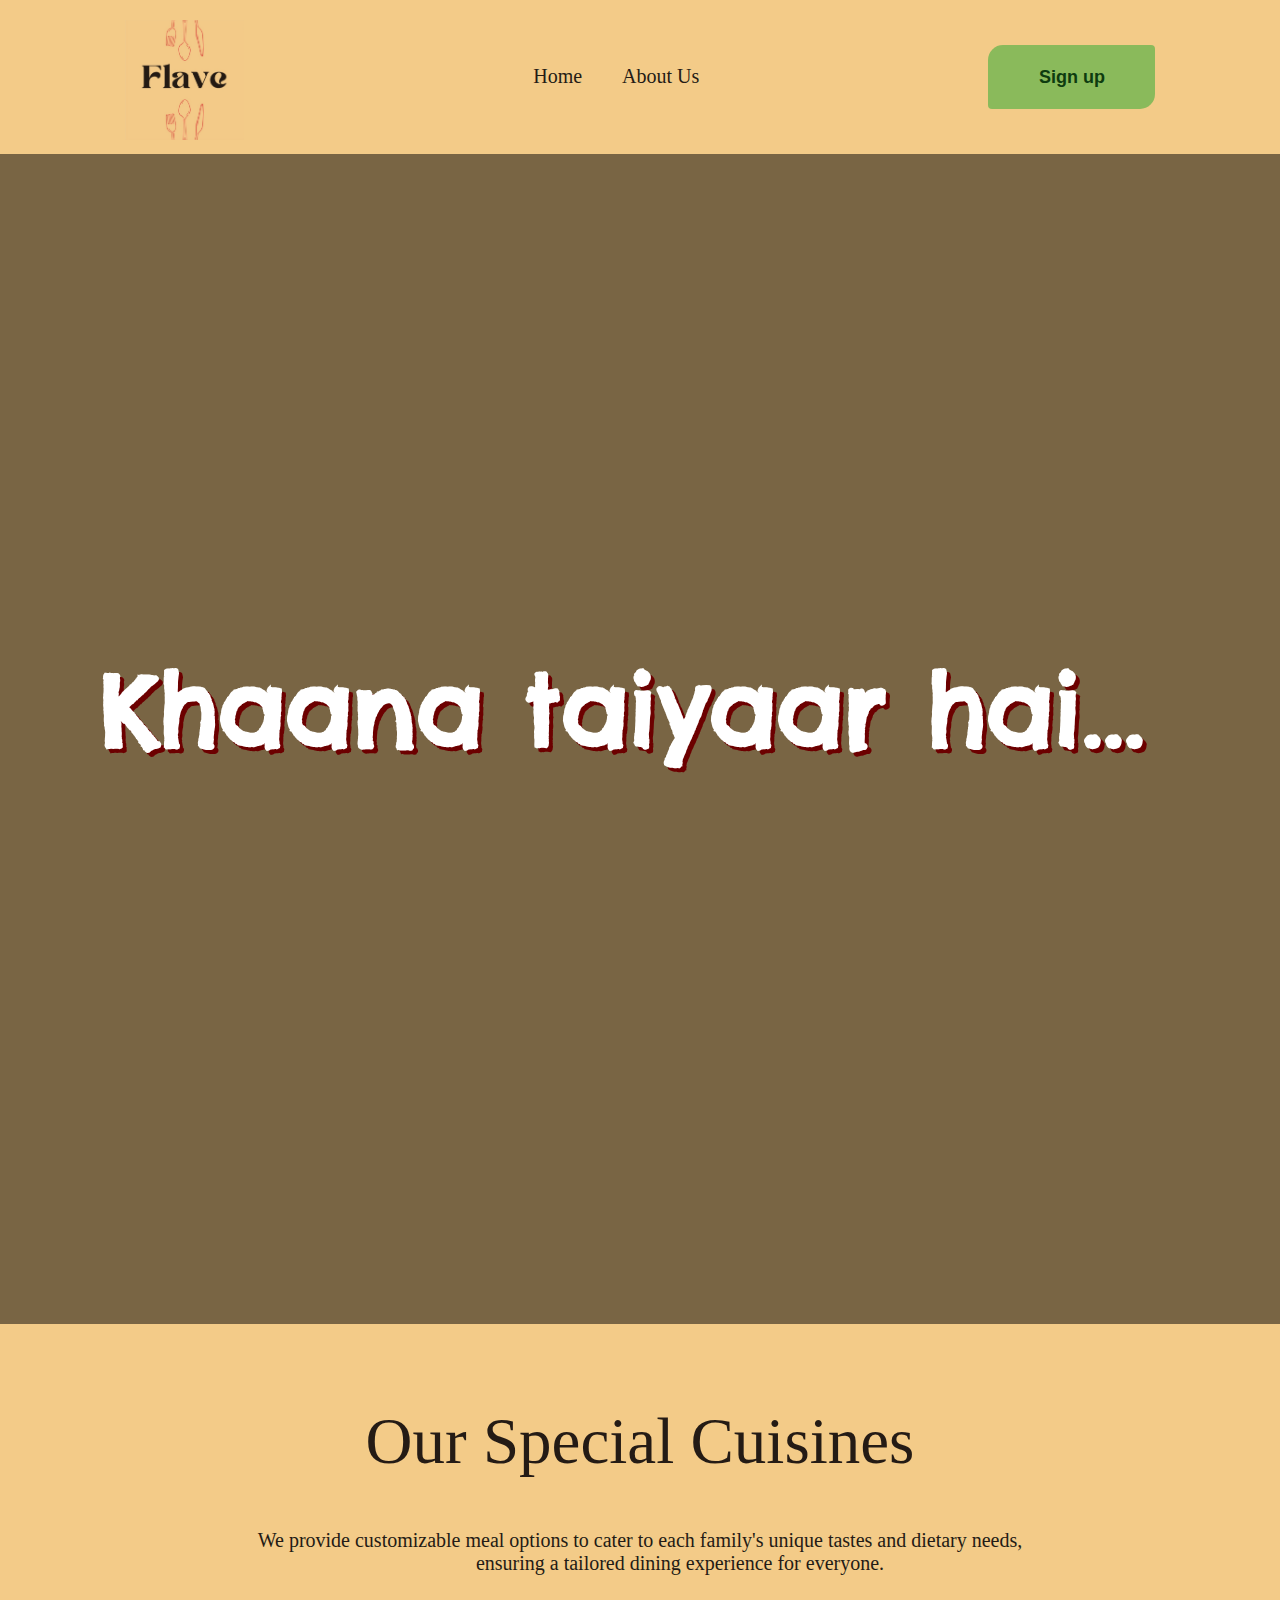
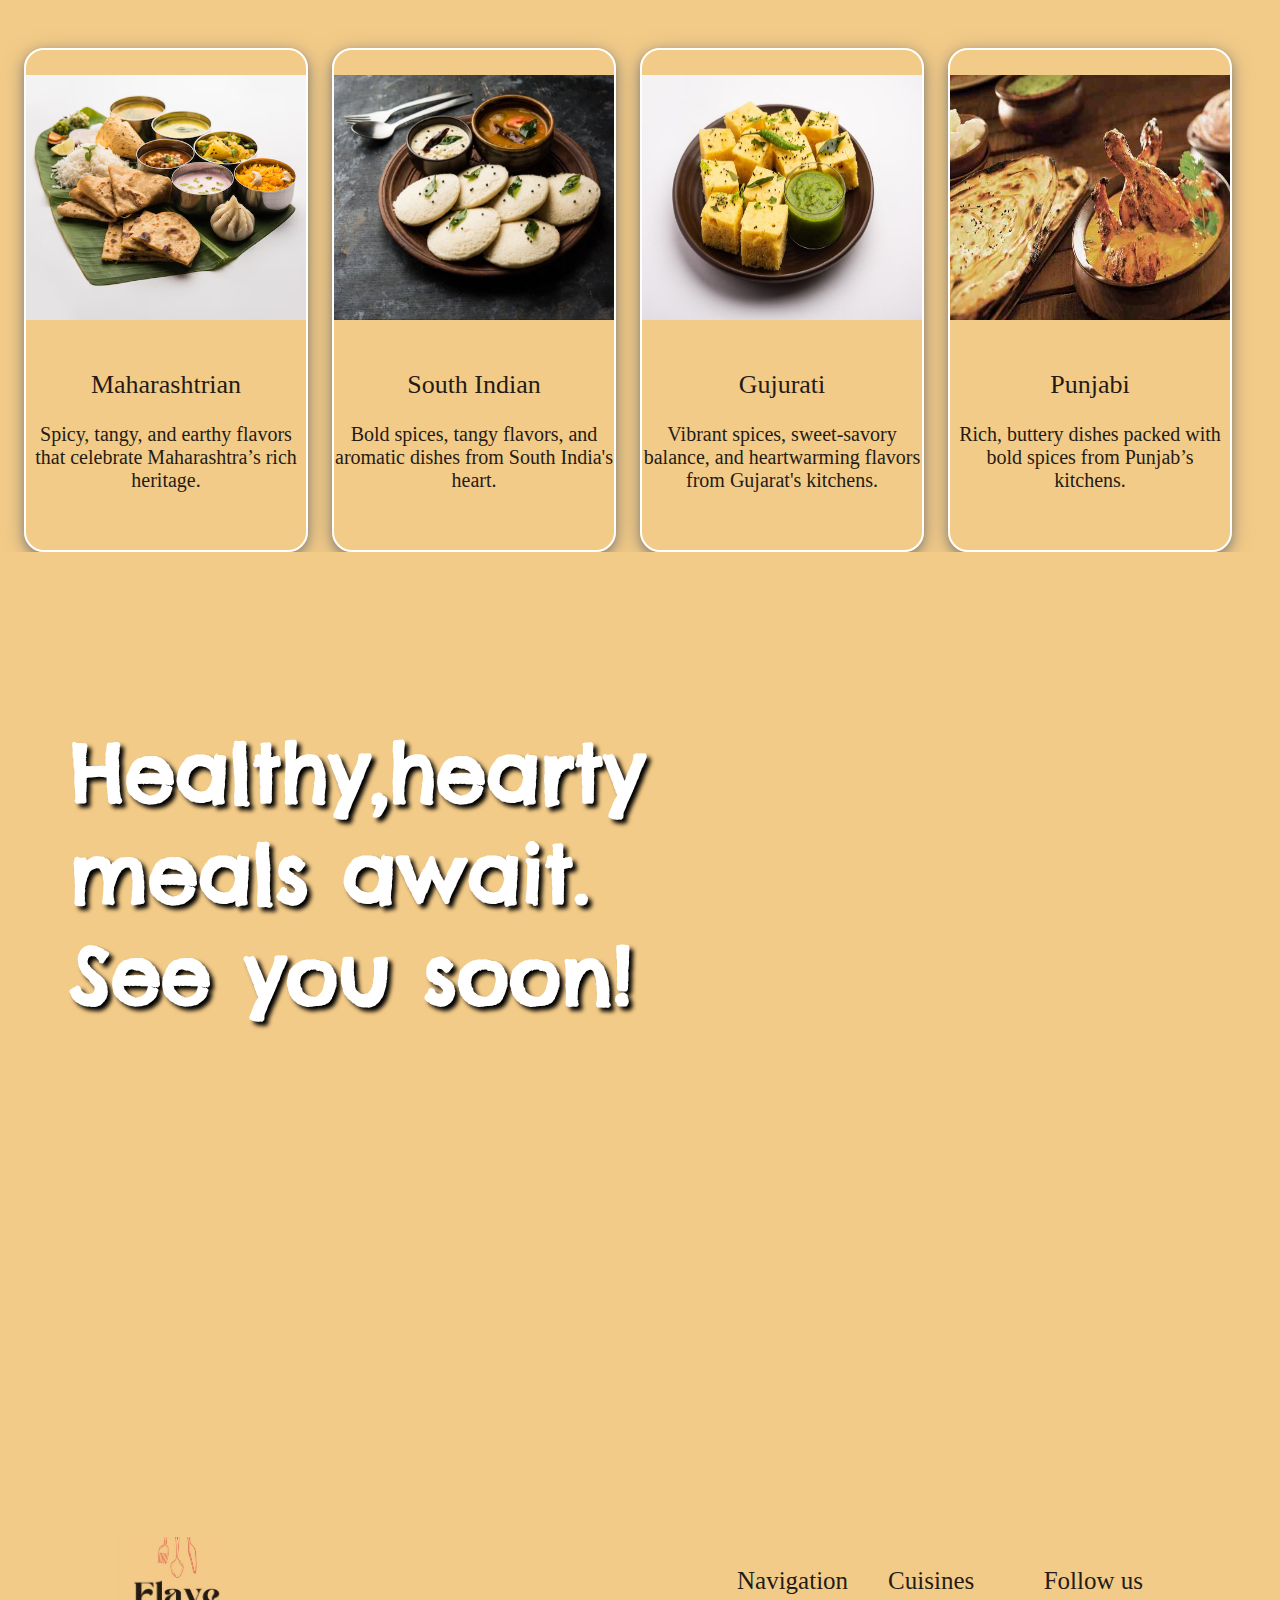
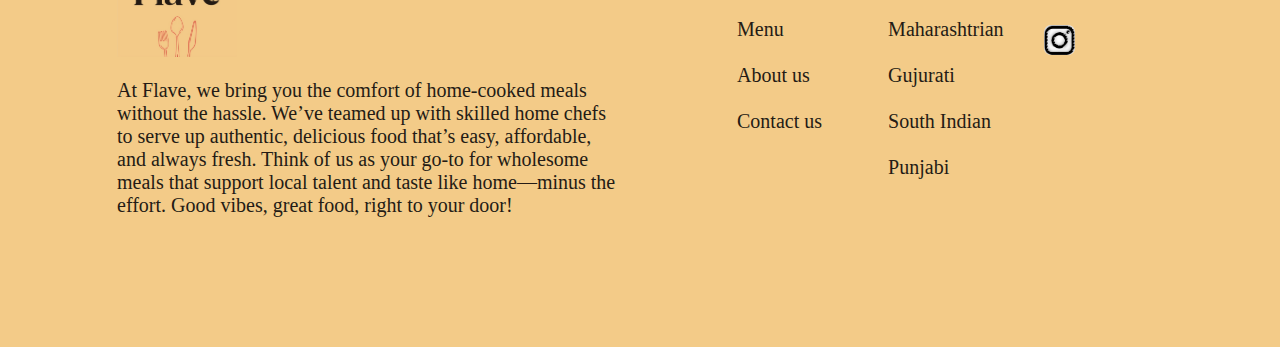
==== index.html @ 3170d635 "Add files via upload" ====
<!DOCTYPE html>
<html lang="en">

<head>
    <meta charset="UTF-8">
    <meta name="viewport" content="width=device-width, initial-scale=1.0">
    <title>Flave</title>

    <!-- Css Files -->
    <link rel="stylesheet" href="/style/navbar.css">
    <link rel="stylesheet" href="/style/common.css">
    <link rel="stylesheet" href="/style/intro.css">
    <link rel="stylesheet" href="/style/dishes.css">
    <link rel="stylesheet" href="/style/end.css">


    <!-- Fonts -->
    <link rel="preconnect" href="https://fonts.googleapis.com">
    <link rel="preconnect" href="https://fonts.gstatic.com" crossorigin>
    <link href="https://fonts.googleapis.com/css2?family=Unlock&display=swap" rel="stylesheet">
    <link href="https://fonts.googleapis.com/css2?family=Pacifico&family=Satisfy&display=swap" rel="stylesheet">
    <link href="https://fonts.googleapis.com/css2?family=Chelsea+Market&family=Pacifico&family=Satisfy&display=swap"
        rel="stylesheet">
    <link
        href="https://fonts.googleapis.com/css2?family=Poppins:ital,wght@0,100;0,200;0,300;0,400;0,500;0,600;0,700;0,800;0,900;1,100;1,200;1,300;1,400;1,500;1,600;1,700;1,800;1,900&display=swap"
        rel="stylesheet">
    <link href="https://fonts.googleapis.com/css2?family=Pacifico&display=swap" rel="stylesheet">
</head>

<body>


    <!-- NAvigation bar -->
    <header>
        <nav>
            <ul class="d-flex">
                <div class="nav-resto">
                    <span>
                        <img src="images/logo.jpg">
                    </span>
                </div>
                <div class="nav d-flex light-text">
                    <li><a href="index.html" target="">Home</a></li>
                    <li><a href="About.html" target="_blank">About Us</a></li>
                </div>
                <div class="book btn-text"> <button>Sign up</button></div>
            </ul>
        </nav>
    </header>

    <!-- INtro page -->
    <div class="intro d-flex">
        <div class="i-text">
            <p>Khaana taiyaar hai...</p>
        </div>
    </div>

    <!-- Dishes Box -->
    <div class="dishes">

        <!-- text1 -->
        <div class="text1">Our Special Cuisines
        </div>

        <!-- text2 -->
        <div class="text2">
            <pre class="light-text">We provide customizable meal options to cater to each family's unique tastes and dietary needs,
                ensuring a tailored dining experience for everyone.
            </pre>
        </div>

        <!-- dish1 -->
        <div id="dish1" class="dish light-text">
            <img src="images/1.png" alt="Lumpia with Suace">
            <p> Maharashtrian</p>
            <br>Spicy, tangy, and earthy flavors that celebrate Maharashtra’s rich heritage.
        </div>


        <!-- dish2 -->
        <div id="dish2" class="dish light-text"><img src="images/2.png" alt="Fish and Veggie">
            <p>South Indian</p>
            <br>Bold spices, tangy flavors, and aromatic dishes from South India's heart.
        </div>


        <!-- dish3 -->
        <div id="dish3" class="dish light-text"><img src="images/3.png" alt="Tofu Chili">
            <p>Gujurati</p>
            <br>Vibrant spices, sweet-savory balance, and heartwarming flavors from Gujarat's kitchens.
        </div>


        <!-- dish4 -->
        <div id="dish4" class="dish light-text"><img src="images/4.png" alt="Egg and Cocumber">
            <p>Punjabi</p>
            <br>Rich, buttery dishes packed with bold spices from Punjab’s kitchens.
        </div>
    </div>


    <!-- Onother intro -->
    <div class="extro">
        <div class="e-text">
            <p>Healthy,hearty</p>
            <p>meals await.</p>
            <p>See you soon!</p>
        </div>
    </div>

    <!-- ENd -->
    <div class="end d-flex">
        <div class="end-resto d-flex">

            <!-- RESTO DESCRIPTION -->
            <div class="end-des d-flex ">
                <p><img src="images/logo.jpg"></p>
                <span class="light-text">
                    At Flave, we bring you the comfort of home-cooked meals without the hassle.
                    We’ve teamed up with skilled home chefs to serve up authentic, delicious food that’s easy,
                    affordable, and always fresh.
                    Think of us as your go-to for wholesome meals that support local talent and taste like home—minus
                    the effort.
                    Good vibes, great food, right to your door!
                </span>
            </div>
        </div>

        <div class="e-rest d-flex">

            <!-- NAVIGATION -->
            <div class="end-navdish">
                <p>Navigation</p>
                <ul class="light-text">
                    <li>Menu</li>
                    <li>About us</li>
                    <li>Contact us</li>
                </ul>
            </div>

            <!-- DISHES -->
            <div class="end-navdish">
                <p>Cuisines</p>
                <ul class="light-text">
                    <li>Maharashtrian</li>
                    <li>Gujurati</li>
                    <li>South Indian</li>
                    <li>Punjabi</li>
                </ul>
            </div>
            <div class="end-follow">
                <p>Follow us </p>
                <img src="images/insta.png" alt="Instagram">
            </div>
        </div>
    </div>



</body>

</html>
---- style/navbar.css ----
/* General list styling */


nav ul {
    justify-content: space-around;
    background-color: #F3CB88;
    font-family: Inter;
}

nav ul li {
    list-style: none;
}


/* image */
.nav-resto img {
    margin-top: 20px;
    height: 120px;
    /* position: relative;
    top: 4px; */
    /* background-color: white; */
}

/* Restaurant text */
.nav-resto {
    /* margin: 15px 0px 0px 60px; */
    /* padding: 35px; */
    /* color: beige; */
    color: #241B15;

    font-weight: 500;
    font-size: 30px;
    font-family: Ga Maamli;
    background: transparent;

}

/* other pages (home..) */
.nav {
    padding: 20px;
    margin: 45px 0px;
    background: transparent;
}

.nav li {
    padding: 0px 20px;
    /* color: beige; */
    color: #241B15;

    background: transparent;


}

.nav li a {
    text-decoration: none;
    /* color: beige; */
    color: #241B15;
    background: transparent;
}

.nav li img {
    height: 40px;
}

.nav li:hover {
    text-decoration: underline;
    font-weight: bolder;
}

/* BUTTON  */
.book {
    background: transparent;
}

.book button {
    margin: 45px 0px;
    height: 64px;
    width: 167px;
    border-radius: 15px 4px;
    background-color: #8aba5b;
    color: rgb(14, 60, 15);
    font-weight: bolder;
    font-size: 18px;
    border: 0px;
}

/* Menu Button */
.menu {
    width: 10px;
    height: 50px;
}


/************************ MEDIA QUERIES ******************************/

@media only screen and (max-width:1000px) {
    .nav-resto {
        margin: 15px 0px 0px 0px;
        padding: 25px;
    }
}

@media only screen and (max-width:800px) {
    .nav-resto {
        margin: 15px 0px 0px 0px;
        padding: 25px 0px;
    }

    .nav {
        padding: 20px 0px;
        margin: 45px 0px;
        font-size: 15px;

    }

    .nav li {
        padding: 0px 10px;
        color: #101A24;
    }

    .book button {
        font-size: 16px;
        margin: 45px 0px;
        height: 50px;
        width: 120px;

    }
}

@media only screen and (max-width:580px) {
    nav ul {
        flex-direction: column;
        align-items: center;
    }

    .nav-resto {
        margin: 5px 0px 0px 0px;
        padding: 0px 0px;
    }

    .nav {
        padding: 20px 0px;
        margin: 15px 0px;
    }

    .book button {
        margin: 0;
    }
}
---- style/common.css ----
* {
    margin: 0;
    padding: 0;
    /* background-color: #C1D5C4; */
    background-color: #F3CB88;
    /* background-color: #0b100b; */
}

.book-button {
    width: 167px;
    height: 54px;
    background-color: #8aba5b;
    color: #241B15;
    border-radius: 20px 5px;
    font-size: 17px;
    position: relative;
    z-index: 1;
    font-family: David Libre;
    border: 0px;
    font-weight: 600;
}

.menu-button {
    width: 120px;
    height: 54px;
    background-color: #101A24;
    color: white;
    border-radius: 20px 5px;
    font-size: 17px;
    position: relative;
    z-index: 1;
}

.d-flex {
    display: flex;
}

.light-text {
    font-size: 20px;
    font-family: Inter;
    color: #241B15;
    background: none;
}

/* WORKING HOURS */
.hours {
    flex-direction: column;
}

.hours span {
    width: 130px
}

.blur {
    opacity: 15%;
}
---- style/intro.css ----
.intro {
    height: 130vh;
    max-width: 100vw;
    background: rgba(0, 0, 0, 0.5) url('./images/dish1.jpg') no-repeat center center / cover;
    overflow: hidden;
    font-size: 100px;
    position: relative;
}

.i-text {
    align-self: center;
    margin-left: 100px;
    margin-bottom: 60px;
    color: white;
    position: absolute;
    background: transparent;
    font-family: Chelsea Market;
    font-weight: 600;
    text-shadow: 4px 4px 0px rgb(108, 0, 0);
}

.i-text p {
    background: transparent;

}


.extro {
    margin-top: 70px;
    height: 90vh;
    max-width: 100vw;
    background: url('./images/image.png') no-repeat center center / cover;

    overflow: hidden;
    font-size: 80px;
    position: relative;
}

.e-text {
    margin-top: 100px;
    margin-left: 70px;
    color: rgb(255, 255, 255);
    position: absolute;
    font-family: Chelsea Market;
    font-weight: 600;
    text-shadow: 4px 4px 4px rgb(0, 0, 0);
    background: transparent;
}

.e-text p {
    background: transparent;
}
---- style/dishes.css ----
/* Entire Dishes container */
.dishes {
    display: grid;
    grid-template-columns: auto auto auto auto;
    justify-content: space-evenly;
    position: relative;
    z-index: 1;
    max-width: 100%;
    overflow: hidden;
    margin-top: 80px;
    /* color: beige; */
    color: #241B15;

}



/* TWO HEADERS  */
.text1 {
    margin-bottom: 50px;
    width: 100%;
    grid-column: 1/span 5;
    text-align: center;
    font-size: 65px;
}

.text1 img {
    position: relative;
    top: 125px;
    left: 30px;
}

.text2 {
    width: 100%;
    grid-column: 1/span 5;
    text-align: center;
    margin-bottom: 50px;
}

/* DISH DIV STYLING */
.dish {
    border: 2px solid #ffffff;
    justify-content: space-evenly;
    width: 280px;
    height: 500px;
    border-radius: 20px;
    /* color: rgba(245, 245, 245, 0.83); */
    color: #241B15;

    text-align: center;
    box-shadow: 0 4px 8px 0 rgba(113, 113, 113, 0.573), 0 4px 20px 0 rgba(113, 113, 113, 0.573);
}

/* DISH IMAGE STYLING  */
.dish img {
    width: 280px;
    height: 245px;
    margin: 25px auto;
}

/* DISH NAME */
.dish p {
    margin: 20px 0px auto;
    font-size: 26px;
    /* color: rgb(245, 222, 179); */
    color: #241B15;

}

/************************ MEDIA QUERIES ******************************/
@media only screen and (max-width:1100px) {

    /* Entire Dishes container */
    .dishes {
        display: grid;
        grid-template-columns: auto auto auto auto auto;

    }

    /* TWO HEADERS  */
    .text1 {
        font-size: 65px;
    }

    /* DISH DIV STYLING */
    .dish {
        width: 240px;
        height: 423px;
    }

    #dish1 {
        grid-column: 1/span 2;
        position: relative;
        left: 50px;
    }

    #dish2 {
        grid-column: 4/span 2;
        position: relative;
        right: 50px;
    }

    #dish3 {
        grid-column: 1/span 2;
        position: relative;
        left: 50px;
    }

    #dish4 {
        grid-column: 4/span 2;
        position: relative;
        right: 50px;
    }
}

/************************ MEDIA QUERIES ******************************/

@media only screen and (max-width:600px) {

    /* Entire Dishes container */
    .dishes {
        display: grid;
        grid-template-columns: auto auto auto auto auto auto auto;

    }

    /* TWO HEADERS  */
    .text1 {
        font-size: 40px;
        width: 80%;
        text-align: right;

    }

    .text1 img {
        height: 130px;
    }

    .text2 pre {
        width: 90%;
    }

    /* DISH DIV STYLING */
    .dish {
        width: 240px;
        height: 423px;
    }

    #dish1 {
        grid-column: 2/span 3;
    }

    #dish2 {
        position: relative;
        right: 75px;
    }

    #dish3 {
        grid-column: 2/span 3;

    }

    #dish4 {
        position: relative;
        right: 75px;
    }
}
---- style/end.css ----
.end {
    height: 40%;
    margin: 100px 0px;
    justify-content: center;
    max-width: 100%;
    overflow: hidden;
}

/* BLOCK CONTAINING (restaurant,opening hours) */
.end-resto {
    flex-direction: column;
    margin-right: 100px;
    max-width: 100%;
    overflow: hidden;
}



/* LOGO */
.end-des p img {
    position: relative;
    top: 5px;
    height: 120px;
    margin-right: 10px;
}

/* THE LINE RESTAURANT */
.end-des p {
    font-size: 30px;
    font-weight: bolder;
    margin-bottom: 15px;

}

/* RESTAURANT DESCRIPTION   */
.end-des {
    width: 500px;
    flex-direction: column;
    margin-bottom: 30px;
}


/* THE LINE "OPENING HOURS"  */
.end-resto p {
    font-weight: bold;
    font-size: 30px;
    margin-bottom: 20px;
    /* color: whitesmoke; */
    color: #241B15;
    font-family: Ga Maamli;
}

/* HOURS */
.hours {
    flex-direction: row;
}

.hours pre {
    margin: 20px 35px 20px 0px;
}

/* NAVIGATION DISHES AND FOLLOW */
.end-navdish,
.end-follow p {
    font-family: Inter;
    font-size: 25px;
    margin: 35px 20px 0px;
    /* color: beige; */
    color: #241B15;
}


.end-navdish ul li {
    list-style: none;
    margin: 23px 0px;
}

/* FOLLOW IMAGES */
.end-follow img {
    margin: 30px 20px;
    height: 30px;
    border-radius: 7px;
}


/*****************MEDIA QUERIES***************/
@media only screen and (max-width:800px) {
    .end {
        flex-direction: column;
        align-items: center;
    }

    /* THE LINE "OPENING HOURS"  */
    .end-resto {
        margin: 0;
    }
}

@media only screen and (max-width:600px) {

    /* THE LINE "OPENING HOURS"  */
    .end-resto p {
        text-align: center;
    }

    /* HOURS */
    .hours {
        flex-direction: column;
        align-items: center;

    }

    .hours pre {
        margin: 20px 0px 20px 0px;
    }
}
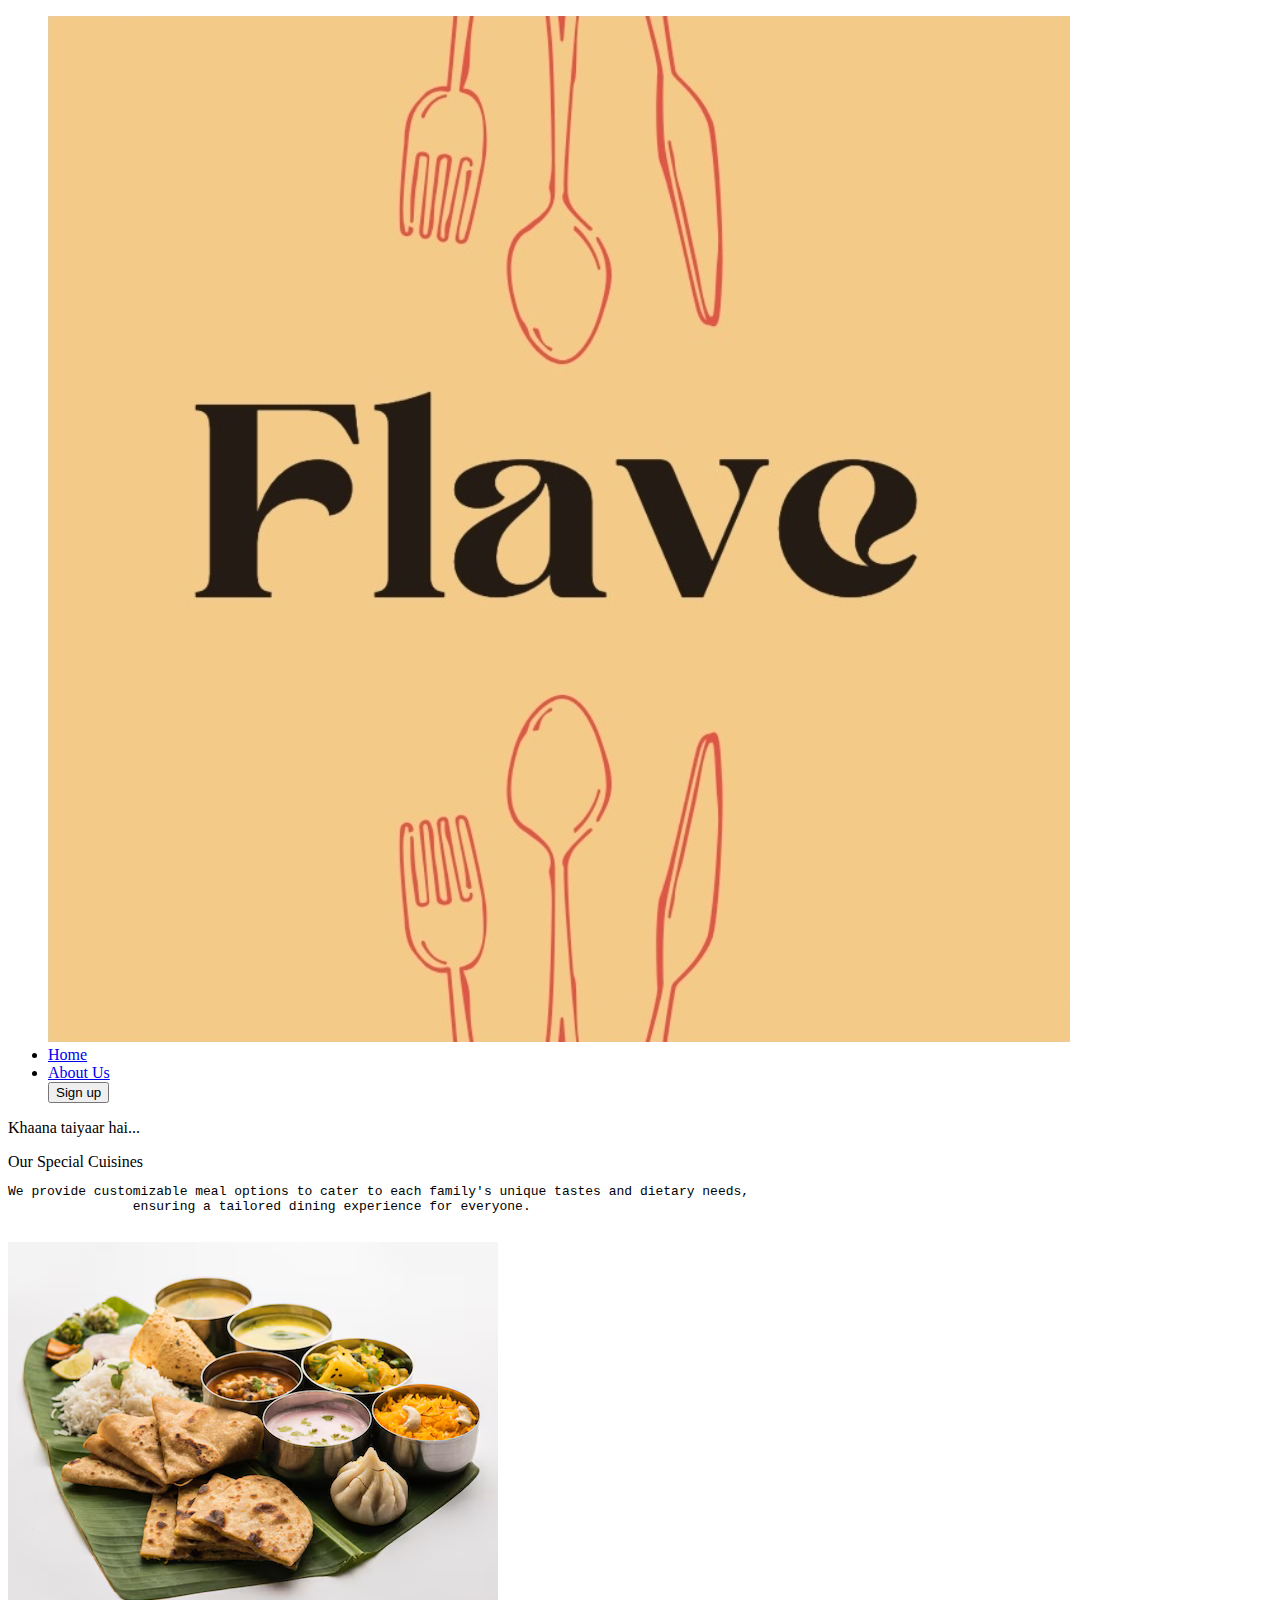
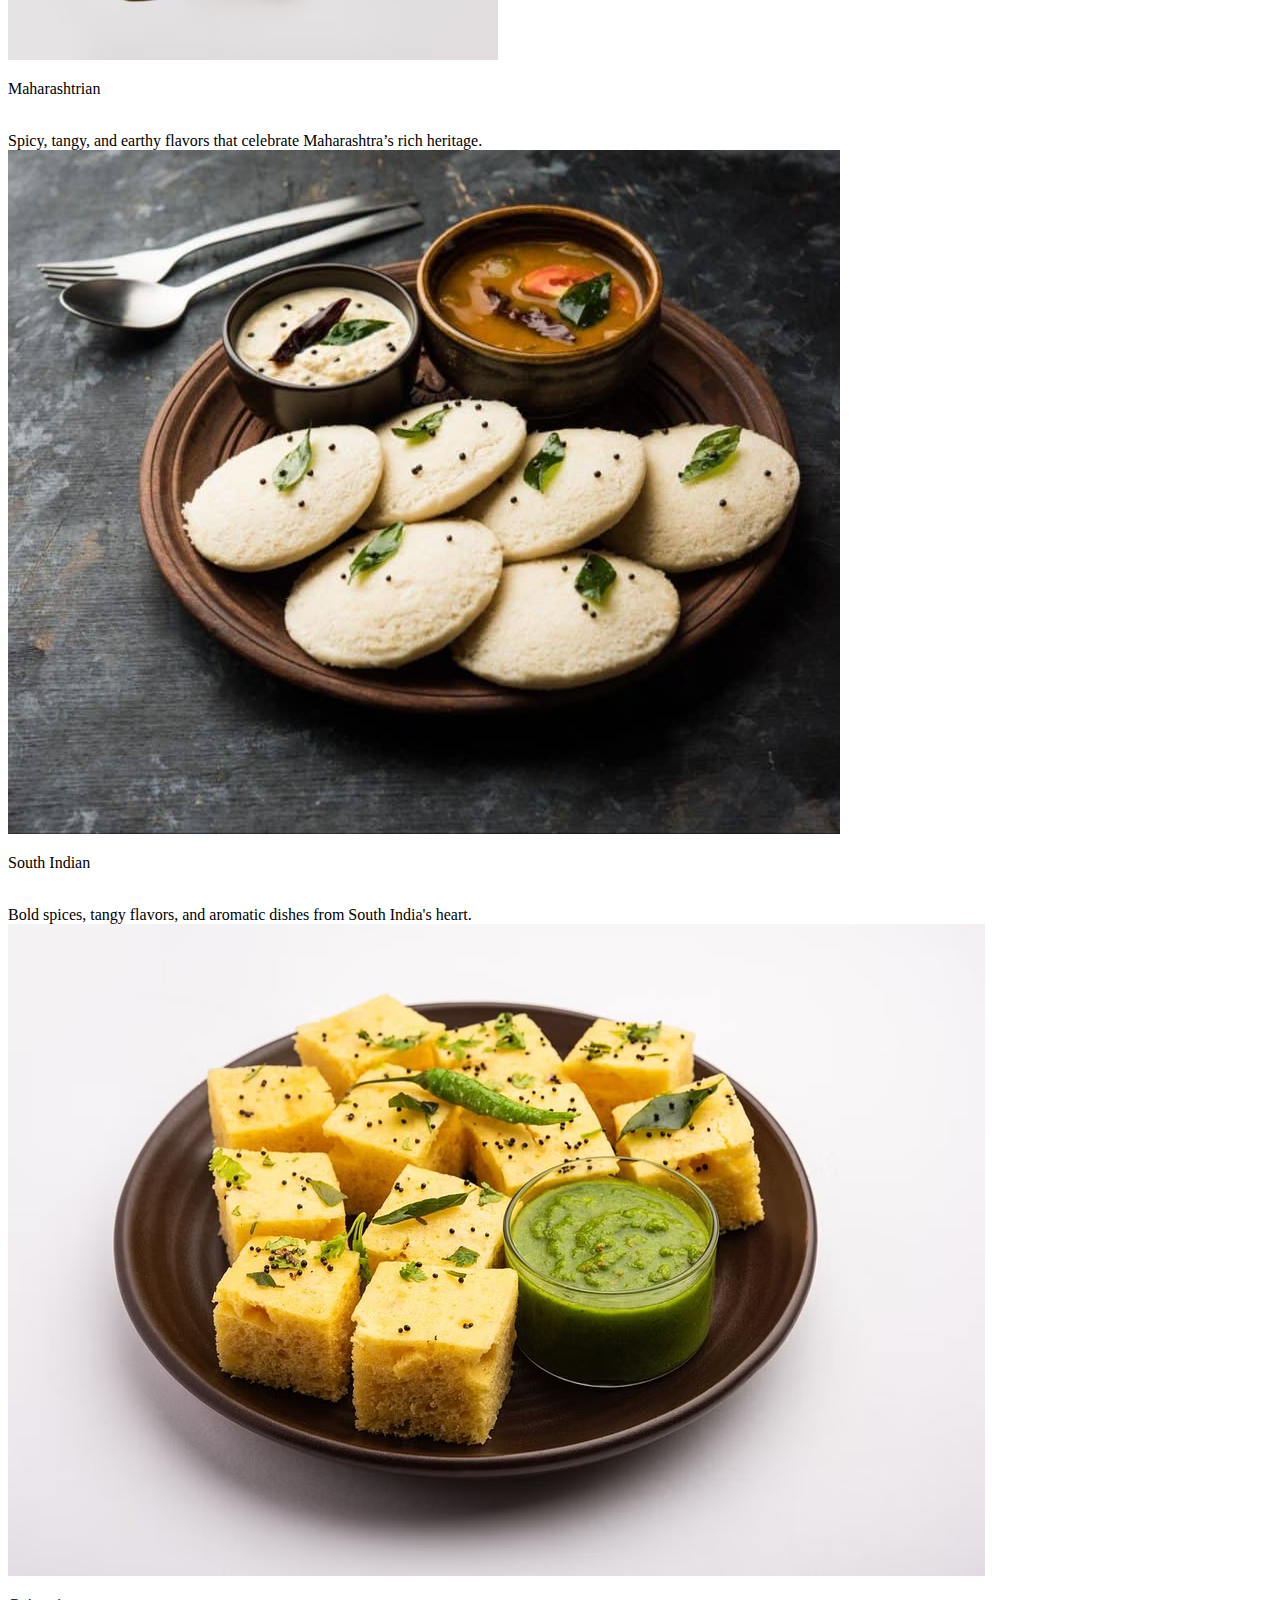
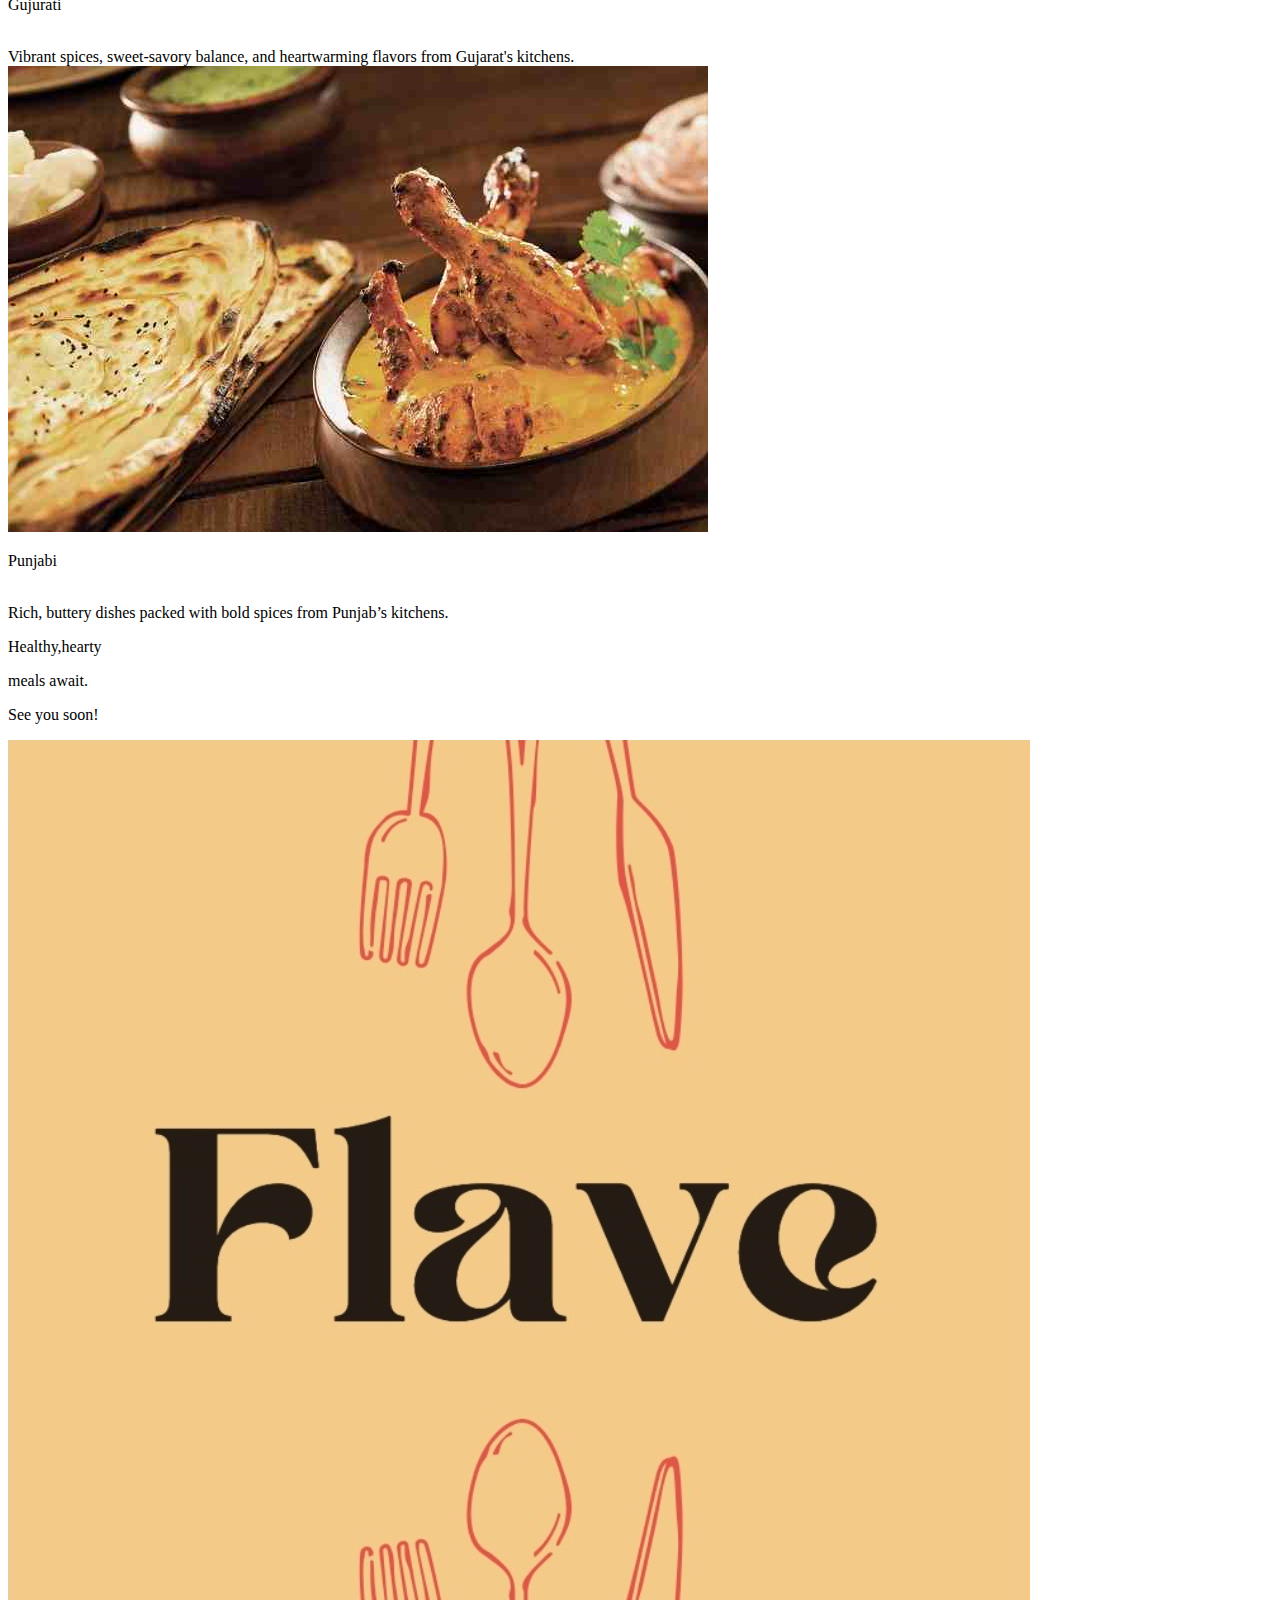
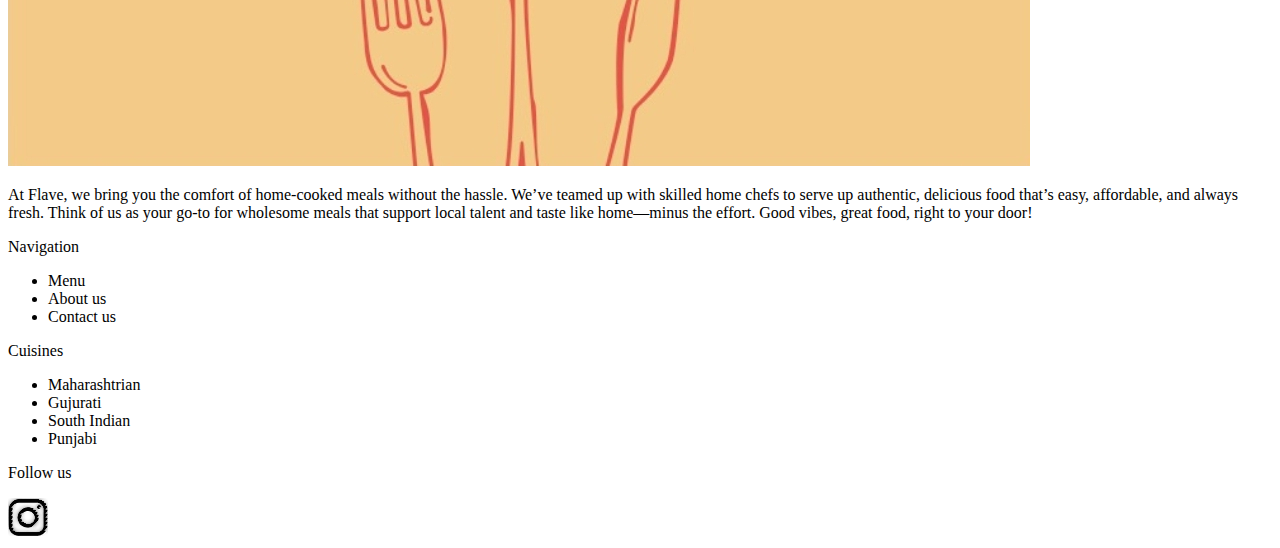
==== commit 07ac3c42: "Update index.html" ====
--- a/index.html
+++ b/index.html
@@ -7,11 +7,11 @@
     <title>Flave</title>
 
     <!-- Css Files -->
-    <link rel="stylesheet" href="/style/navbar.css">
-    <link rel="stylesheet" href="/style/common.css">
-    <link rel="stylesheet" href="/style/intro.css">
-    <link rel="stylesheet" href="/style/dishes.css">
-    <link rel="stylesheet" href="/style/end.css">
+    <link rel="stylesheet" href=".style/navbar.css">
+    <link rel="stylesheet" href=".style/common.css">
+    <link rel="stylesheet" href=".style/intro.css">
+    <link rel="stylesheet" href=".style/dishes.css">
+    <link rel="stylesheet" href=".style/end.css">
 
 
     <!-- Fonts -->
@@ -159,4 +159,4 @@
 
 </body>
 
-</html>+</html>
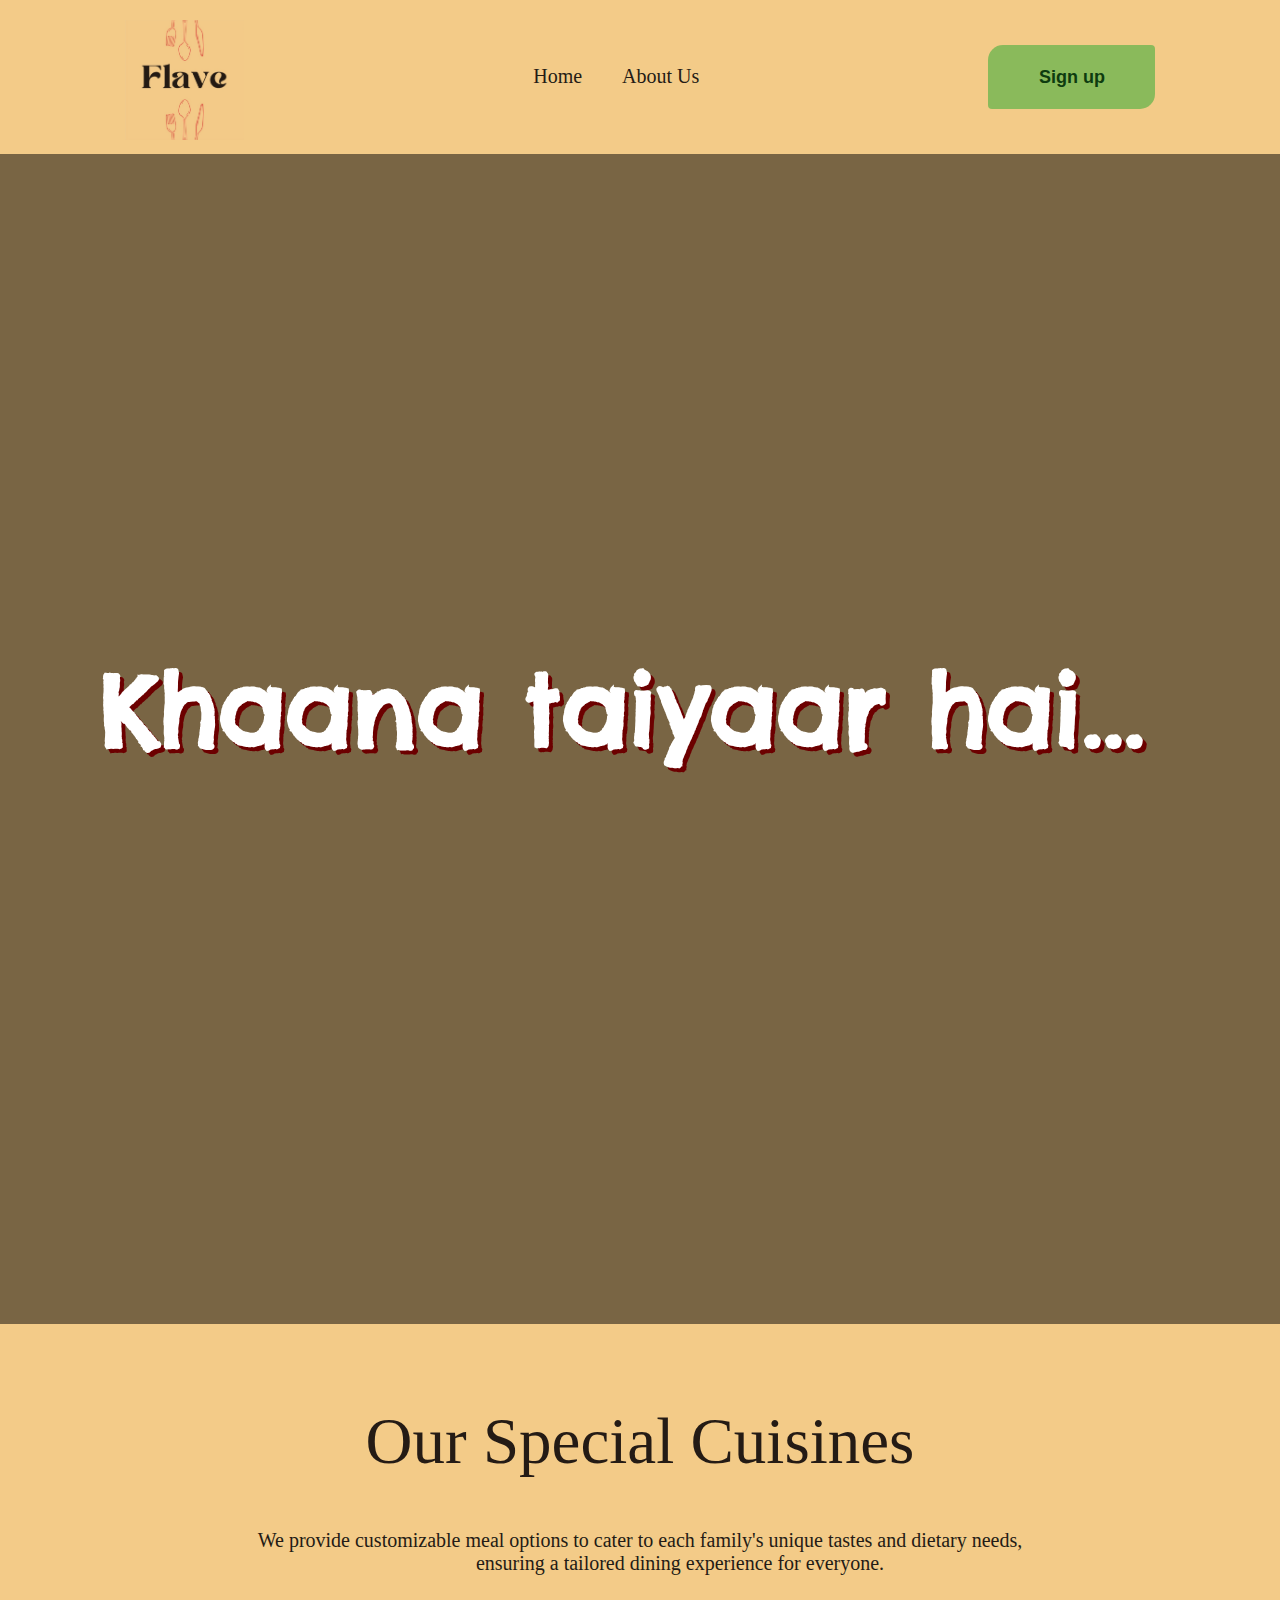
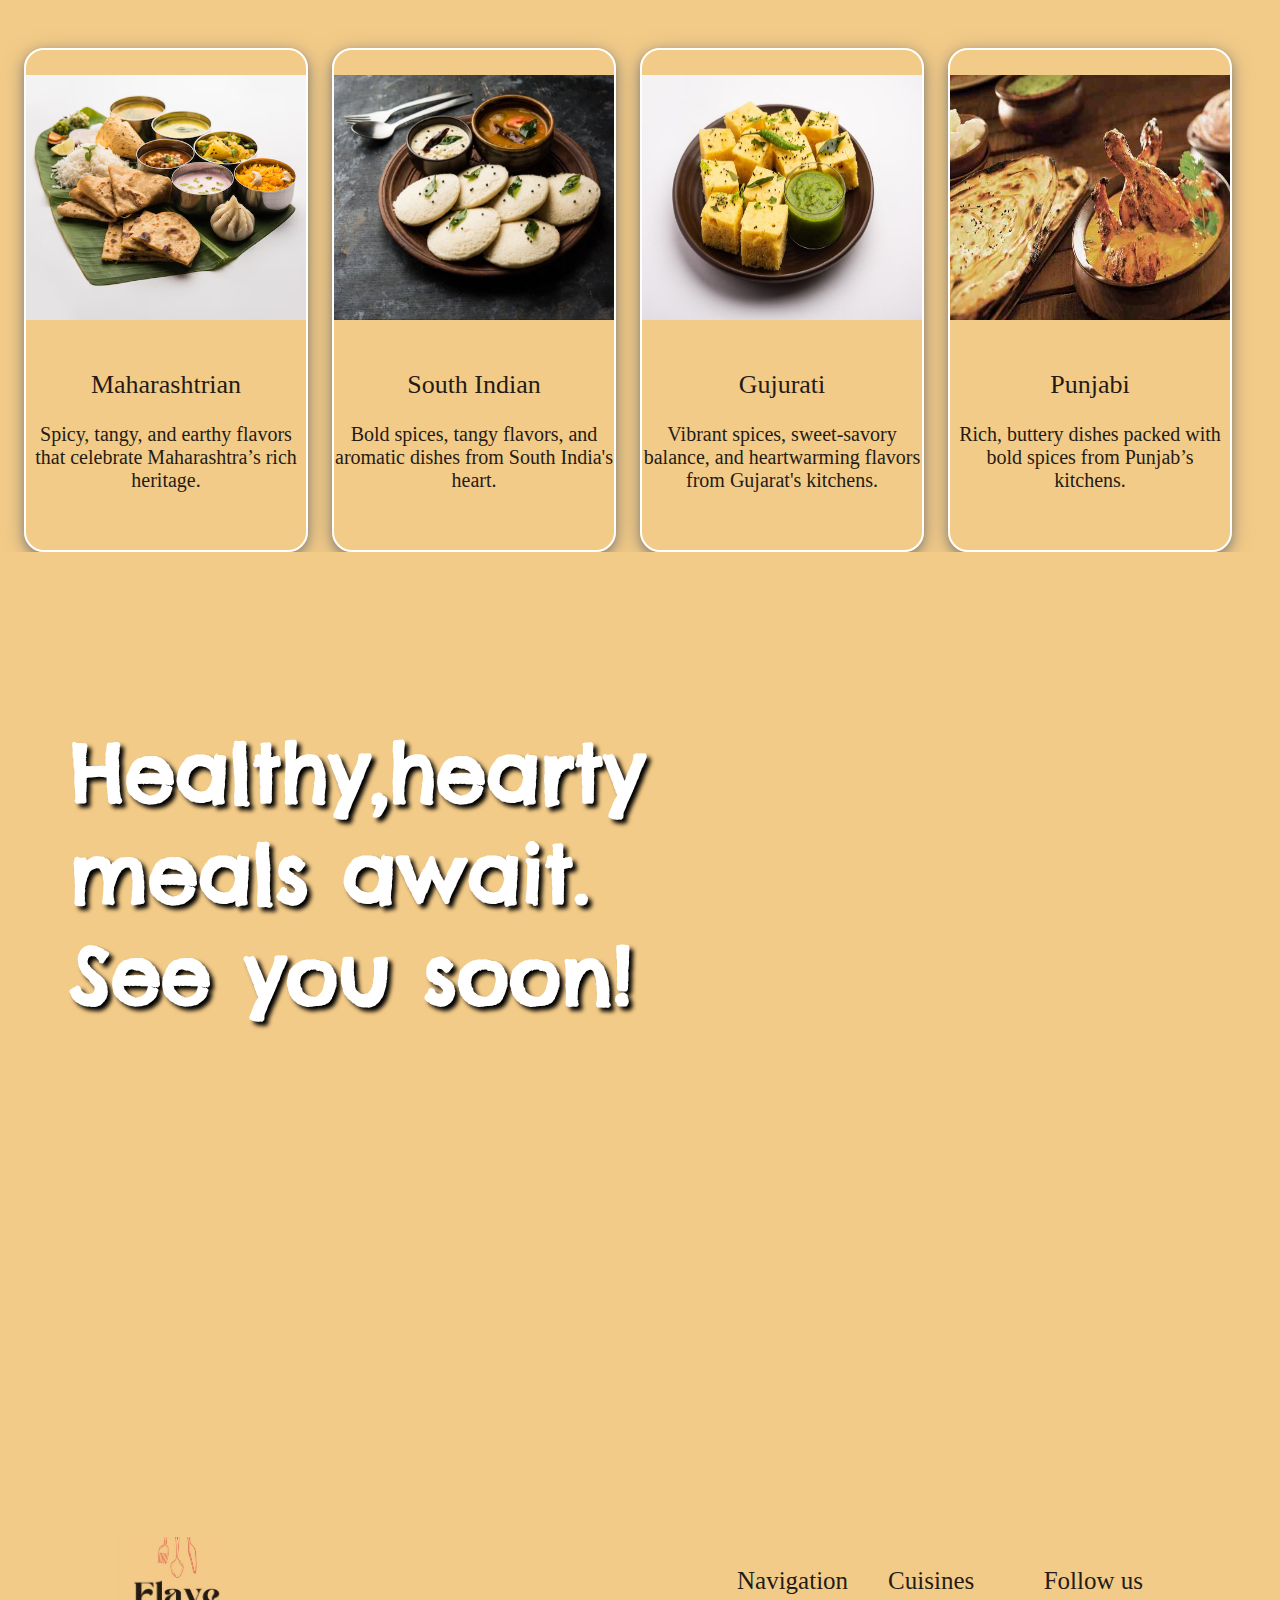
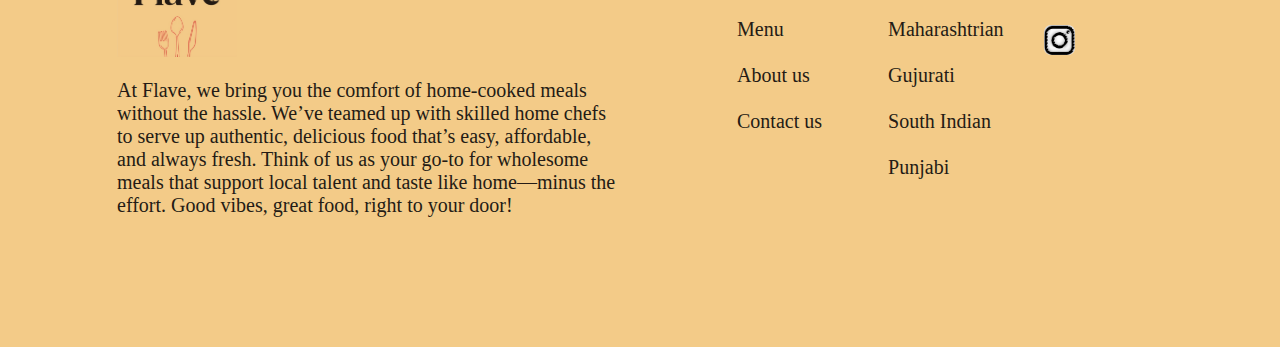
==== commit 5315003f: "Update index.html" ====
--- a/index.html
+++ b/index.html
@@ -7,11 +7,11 @@
     <title>Flave</title>
 
     <!-- Css Files -->
-    <link rel="stylesheet" href=".style/navbar.css">
-    <link rel="stylesheet" href=".style/common.css">
-    <link rel="stylesheet" href=".style/intro.css">
-    <link rel="stylesheet" href=".style/dishes.css">
-    <link rel="stylesheet" href=".style/end.css">
+    <link rel="stylesheet" href="style/navbar.css">
+    <link rel="stylesheet" href="style/common.css">
+    <link rel="stylesheet" href="style/intro.css">
+    <link rel="stylesheet" href="style/dishes.css">
+    <link rel="stylesheet" href="style/end.css">
 
 
     <!-- Fonts -->
--- a/style/navbar.css
+++ b/style/navbar.css
@@ -0,0 +1,150 @@
+/* General list styling */
+
+
+nav ul {
+    justify-content: space-around;
+    background-color: #F3CB88;
+    font-family: Inter;
+}
+
+nav ul li {
+    list-style: none;
+}
+
+
+/* image */
+.nav-resto img {
+    margin-top: 20px;
+    height: 120px;
+    /* position: relative;
+    top: 4px; */
+    /* background-color: white; */
+}
+
+/* Restaurant text */
+.nav-resto {
+    /* margin: 15px 0px 0px 60px; */
+    /* padding: 35px; */
+    /* color: beige; */
+    color: #241B15;
+
+    font-weight: 500;
+    font-size: 30px;
+    font-family: Ga Maamli;
+    background: transparent;
+
+}
+
+/* other pages (home..) */
+.nav {
+    padding: 20px;
+    margin: 45px 0px;
+    background: transparent;
+}
+
+.nav li {
+    padding: 0px 20px;
+    /* color: beige; */
+    color: #241B15;
+
+    background: transparent;
+
+
+}
+
+.nav li a {
+    text-decoration: none;
+    /* color: beige; */
+    color: #241B15;
+    background: transparent;
+}
+
+.nav li img {
+    height: 40px;
+}
+
+.nav li:hover {
+    text-decoration: underline;
+    font-weight: bolder;
+}
+
+/* BUTTON  */
+.book {
+    background: transparent;
+}
+
+.book button {
+    margin: 45px 0px;
+    height: 64px;
+    width: 167px;
+    border-radius: 15px 4px;
+    background-color: #8aba5b;
+    color: rgb(14, 60, 15);
+    font-weight: bolder;
+    font-size: 18px;
+    border: 0px;
+}
+
+/* Menu Button */
+.menu {
+    width: 10px;
+    height: 50px;
+}
+
+
+/************************ MEDIA QUERIES ******************************/
+
+@media only screen and (max-width:1000px) {
+    .nav-resto {
+        margin: 15px 0px 0px 0px;
+        padding: 25px;
+    }
+}
+
+@media only screen and (max-width:800px) {
+    .nav-resto {
+        margin: 15px 0px 0px 0px;
+        padding: 25px 0px;
+    }
+
+    .nav {
+        padding: 20px 0px;
+        margin: 45px 0px;
+        font-size: 15px;
+
+    }
+
+    .nav li {
+        padding: 0px 10px;
+        color: #101A24;
+    }
+
+    .book button {
+        font-size: 16px;
+        margin: 45px 0px;
+        height: 50px;
+        width: 120px;
+
+    }
+}
+
+@media only screen and (max-width:580px) {
+    nav ul {
+        flex-direction: column;
+        align-items: center;
+    }
+
+    .nav-resto {
+        margin: 5px 0px 0px 0px;
+        padding: 0px 0px;
+    }
+
+    .nav {
+        padding: 20px 0px;
+        margin: 15px 0px;
+    }
+
+    .book button {
+        margin: 0;
+    }
+}--- a/style/common.css
+++ b/style/common.css
@@ -0,0 +1,56 @@
+* {
+    margin: 0;
+    padding: 0;
+    /* background-color: #C1D5C4; */
+    background-color: #F3CB88;
+    /* background-color: #0b100b; */
+}
+
+.book-button {
+    width: 167px;
+    height: 54px;
+    background-color: #8aba5b;
+    color: #241B15;
+    border-radius: 20px 5px;
+    font-size: 17px;
+    position: relative;
+    z-index: 1;
+    font-family: David Libre;
+    border: 0px;
+    font-weight: 600;
+}
+
+.menu-button {
+    width: 120px;
+    height: 54px;
+    background-color: #101A24;
+    color: white;
+    border-radius: 20px 5px;
+    font-size: 17px;
+    position: relative;
+    z-index: 1;
+}
+
+.d-flex {
+    display: flex;
+}
+
+.light-text {
+    font-size: 20px;
+    font-family: Inter;
+    color: #241B15;
+    background: none;
+}
+
+/* WORKING HOURS */
+.hours {
+    flex-direction: column;
+}
+
+.hours span {
+    width: 130px
+}
+
+.blur {
+    opacity: 15%;
+}--- a/style/intro.css
+++ b/style/intro.css
@@ -0,0 +1,52 @@
+.intro {
+    height: 130vh;
+    max-width: 100vw;
+    background: rgba(0, 0, 0, 0.5) url('./images/dish1.jpg') no-repeat center center / cover;
+    overflow: hidden;
+    font-size: 100px;
+    position: relative;
+}
+
+.i-text {
+    align-self: center;
+    margin-left: 100px;
+    margin-bottom: 60px;
+    color: white;
+    position: absolute;
+    background: transparent;
+    font-family: Chelsea Market;
+    font-weight: 600;
+    text-shadow: 4px 4px 0px rgb(108, 0, 0);
+}
+
+.i-text p {
+    background: transparent;
+
+}
+
+
+.extro {
+    margin-top: 70px;
+    height: 90vh;
+    max-width: 100vw;
+    background: url('./images/image.png') no-repeat center center / cover;
+
+    overflow: hidden;
+    font-size: 80px;
+    position: relative;
+}
+
+.e-text {
+    margin-top: 100px;
+    margin-left: 70px;
+    color: rgb(255, 255, 255);
+    position: absolute;
+    font-family: Chelsea Market;
+    font-weight: 600;
+    text-shadow: 4px 4px 4px rgb(0, 0, 0);
+    background: transparent;
+}
+
+.e-text p {
+    background: transparent;
+}
--- a/style/dishes.css
+++ b/style/dishes.css
@@ -0,0 +1,167 @@
+/* Entire Dishes container */
+.dishes {
+    display: grid;
+    grid-template-columns: auto auto auto auto;
+    justify-content: space-evenly;
+    position: relative;
+    z-index: 1;
+    max-width: 100%;
+    overflow: hidden;
+    margin-top: 80px;
+    /* color: beige; */
+    color: #241B15;
+
+}
+
+
+
+/* TWO HEADERS  */
+.text1 {
+    margin-bottom: 50px;
+    width: 100%;
+    grid-column: 1/span 5;
+    text-align: center;
+    font-size: 65px;
+}
+
+.text1 img {
+    position: relative;
+    top: 125px;
+    left: 30px;
+}
+
+.text2 {
+    width: 100%;
+    grid-column: 1/span 5;
+    text-align: center;
+    margin-bottom: 50px;
+}
+
+/* DISH DIV STYLING */
+.dish {
+    border: 2px solid #ffffff;
+    justify-content: space-evenly;
+    width: 280px;
+    height: 500px;
+    border-radius: 20px;
+    /* color: rgba(245, 245, 245, 0.83); */
+    color: #241B15;
+
+    text-align: center;
+    box-shadow: 0 4px 8px 0 rgba(113, 113, 113, 0.573), 0 4px 20px 0 rgba(113, 113, 113, 0.573);
+}
+
+/* DISH IMAGE STYLING  */
+.dish img {
+    width: 280px;
+    height: 245px;
+    margin: 25px auto;
+}
+
+/* DISH NAME */
+.dish p {
+    margin: 20px 0px auto;
+    font-size: 26px;
+    /* color: rgb(245, 222, 179); */
+    color: #241B15;
+
+}
+
+/************************ MEDIA QUERIES ******************************/
+@media only screen and (max-width:1100px) {
+
+    /* Entire Dishes container */
+    .dishes {
+        display: grid;
+        grid-template-columns: auto auto auto auto auto;
+
+    }
+
+    /* TWO HEADERS  */
+    .text1 {
+        font-size: 65px;
+    }
+
+    /* DISH DIV STYLING */
+    .dish {
+        width: 240px;
+        height: 423px;
+    }
+
+    #dish1 {
+        grid-column: 1/span 2;
+        position: relative;
+        left: 50px;
+    }
+
+    #dish2 {
+        grid-column: 4/span 2;
+        position: relative;
+        right: 50px;
+    }
+
+    #dish3 {
+        grid-column: 1/span 2;
+        position: relative;
+        left: 50px;
+    }
+
+    #dish4 {
+        grid-column: 4/span 2;
+        position: relative;
+        right: 50px;
+    }
+}
+
+/************************ MEDIA QUERIES ******************************/
+
+@media only screen and (max-width:600px) {
+
+    /* Entire Dishes container */
+    .dishes {
+        display: grid;
+        grid-template-columns: auto auto auto auto auto auto auto;
+
+    }
+
+    /* TWO HEADERS  */
+    .text1 {
+        font-size: 40px;
+        width: 80%;
+        text-align: right;
+
+    }
+
+    .text1 img {
+        height: 130px;
+    }
+
+    .text2 pre {
+        width: 90%;
+    }
+
+    /* DISH DIV STYLING */
+    .dish {
+        width: 240px;
+        height: 423px;
+    }
+
+    #dish1 {
+        grid-column: 2/span 3;
+    }
+
+    #dish2 {
+        position: relative;
+        right: 75px;
+    }
+
+    #dish3 {
+        grid-column: 2/span 3;
+
+    }
+
+    #dish4 {
+        position: relative;
+        right: 75px;
+    }
+}--- a/style/end.css
+++ b/style/end.css
@@ -0,0 +1,116 @@
+.end {
+    height: 40%;
+    margin: 100px 0px;
+    justify-content: center;
+    max-width: 100%;
+    overflow: hidden;
+}
+
+/* BLOCK CONTAINING (restaurant,opening hours) */
+.end-resto {
+    flex-direction: column;
+    margin-right: 100px;
+    max-width: 100%;
+    overflow: hidden;
+}
+
+
+
+/* LOGO */
+.end-des p img {
+    position: relative;
+    top: 5px;
+    height: 120px;
+    margin-right: 10px;
+}
+
+/* THE LINE RESTAURANT */
+.end-des p {
+    font-size: 30px;
+    font-weight: bolder;
+    margin-bottom: 15px;
+
+}
+
+/* RESTAURANT DESCRIPTION   */
+.end-des {
+    width: 500px;
+    flex-direction: column;
+    margin-bottom: 30px;
+}
+
+
+/* THE LINE "OPENING HOURS"  */
+.end-resto p {
+    font-weight: bold;
+    font-size: 30px;
+    margin-bottom: 20px;
+    /* color: whitesmoke; */
+    color: #241B15;
+    font-family: Ga Maamli;
+}
+
+/* HOURS */
+.hours {
+    flex-direction: row;
+}
+
+.hours pre {
+    margin: 20px 35px 20px 0px;
+}
+
+/* NAVIGATION DISHES AND FOLLOW */
+.end-navdish,
+.end-follow p {
+    font-family: Inter;
+    font-size: 25px;
+    margin: 35px 20px 0px;
+    /* color: beige; */
+    color: #241B15;
+}
+
+
+.end-navdish ul li {
+    list-style: none;
+    margin: 23px 0px;
+}
+
+/* FOLLOW IMAGES */
+.end-follow img {
+    margin: 30px 20px;
+    height: 30px;
+    border-radius: 7px;
+}
+
+
+/*****************MEDIA QUERIES***************/
+@media only screen and (max-width:800px) {
+    .end {
+        flex-direction: column;
+        align-items: center;
+    }
+
+    /* THE LINE "OPENING HOURS"  */
+    .end-resto {
+        margin: 0;
+    }
+}
+
+@media only screen and (max-width:600px) {
+
+    /* THE LINE "OPENING HOURS"  */
+    .end-resto p {
+        text-align: center;
+    }
+
+    /* HOURS */
+    .hours {
+        flex-direction: column;
+        align-items: center;
+
+    }
+
+    .hours pre {
+        margin: 20px 0px 20px 0px;
+    }
+}